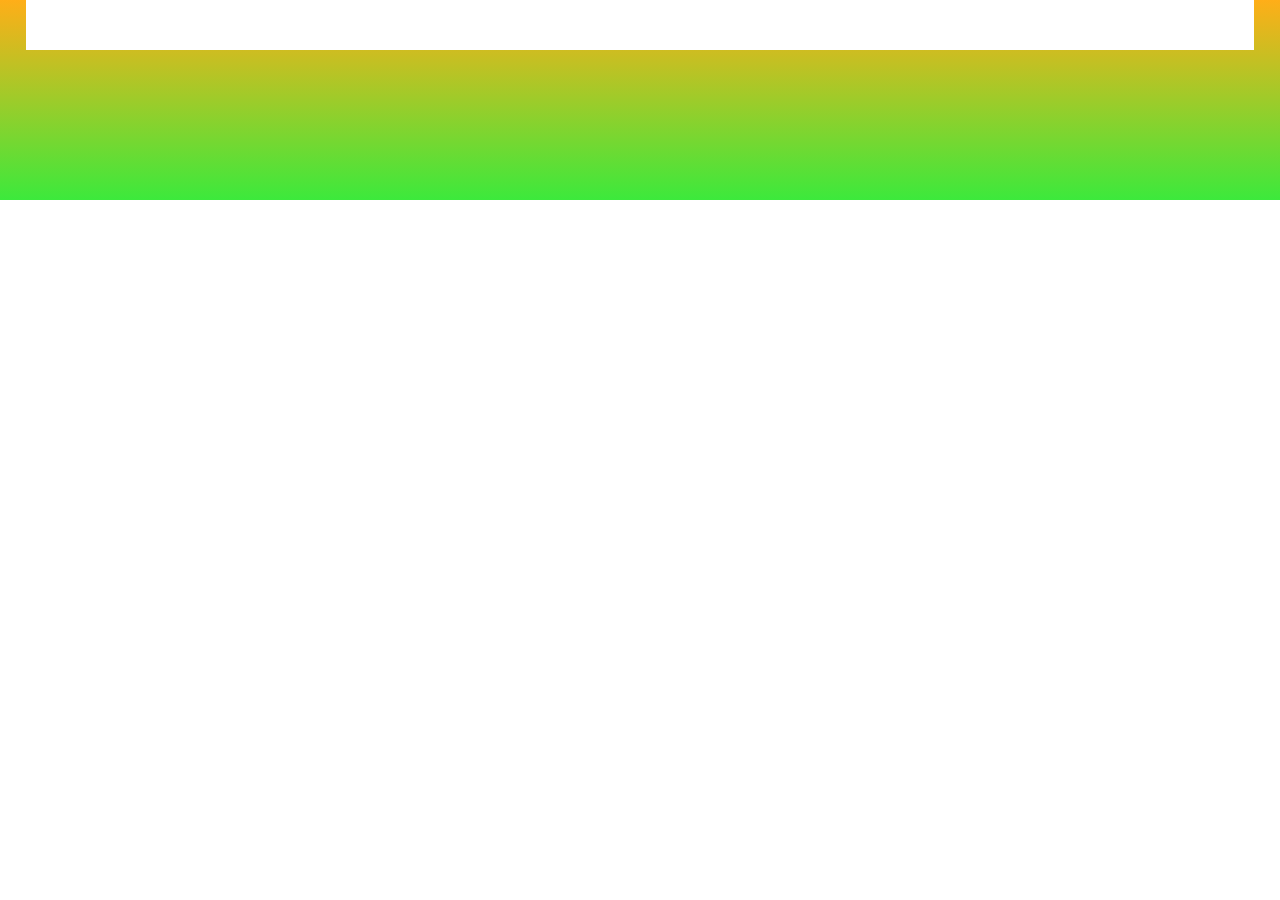
==== index.html @ ce02054a "navlink changes" ====
<!DOCTYPE html>
<html lang="en">
<head>
    <meta charset="UTF-8">
    <meta name="viewport" content="width=device-width, initial-scale=1.0">
    <title>Girl Child site</title>
    <link rel="stylesheet" href="style.css">
</head>
<body>
    <div class="header">
        <div class="navlink">
            
        </div>
    </div>
</body>
</html>
---- style.css ----
body {
    padding: 0;
    margin: 0;
}

.header {
    width: 100%;
    height: 200px;
    background-image: linear-gradient(rgb(255, 174, 24), rgb(60, 233, 60)),url(img/different\ women.jpg);
}

.header .navlink {
    width: 96%;
    height: 50px;
    background: white;
    margin: auto;
}
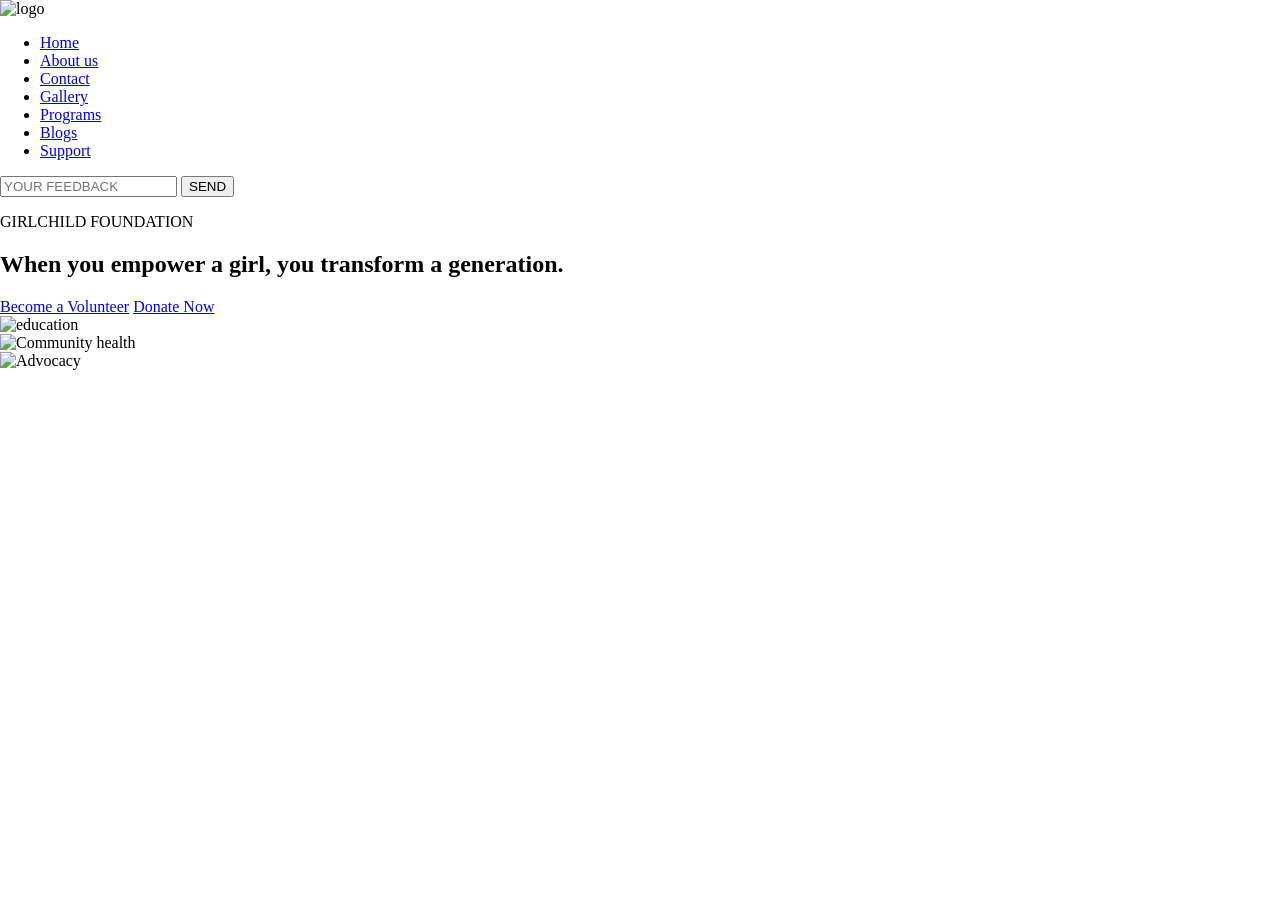
==== commit a889063d: "added index.html and blogs" ====
--- a/index.html
+++ b/index.html
@@ -3,14 +3,92 @@
 <head>
     <meta charset="UTF-8">
     <meta name="viewport" content="width=device-width, initial-scale=1.0">
-    <title>Girl Child site</title>
+ 
     <link rel="stylesheet" href="style.css">
+    <link
+  rel="stylesheet"
+  href="https://cdnjs.cloudflare.com/ajax/libs/font-awesome/6.4.0/css/all.min.css"/>
+    
+    <title>Document</title>
 </head>
 <body>
-    <div class="header">
-        <div class="navlink">
-            
+    <div class="links">
+    
+        
+        <div class="navbar">
+             <div class="left">
+            <div class="logo">
+            <img src="/images/logooo.png" alt="logo">
+            </div>
+            <ul>
+               <li><a href="index.html">Home</a></li>
+               <li><a href="aboutus.html">About us</a></li>
+              <li><a href="contact.html">Contact</a></li>
+               <li><a href="gallery.html">Gallery</a></li>
+               <li><a href="programs.html">Programs</a></li>
+               <li> <a href="blogs.html">Blogs</a></li>
+               <li> <a href="Support.html">Support</a></li>
+
+                
+            </ul>
+             </div>
+           <div class="feedback">
+  <input type="text" placeholder="YOUR FEEDBACK">
+  <button>SEND</button>
+</div>
+
+           
         </div>
+        
+
+
+
+        
     </div>
+    
+
+  </div>
+
+    <section class="hero">
+        <div class="main"></div>
+
+        <div class="hero-content">
+            <p class="tag">GIRLCHILD FOUNDATION</p>
+
+            <h1>
+                When you empower a girl, you transform a generation.
+            </h1>
+
+            <p class="description">
+               
+            </p>
+
+            <div class="buttons">
+                <a href="#" class="btn-outline">Become a Volunteer</a>
+                <a href="#" class="btn-filled">Donate Now</a>
+            </div>
+        </div>
+    </section>
+
+   
+
+  
+     <div class="container">
+    <div class="box1">
+         <img src="/images/school kids.jpg" alt="education"></div>
+  
+  <div class="box2">
+  
+  <img src="/images/pads donation.jpg" alt="Community health"></div>
+  
+  <div class="box3">
+  
+    <img src="/images/women advocacy.jpg" alt="Advocacy"></div>
+    
+    
+     
+    </div>
+   
+   
 </body>
 </html>
--- a/style.css
+++ b/style.css
@@ -4,6 +4,7 @@
 }
 
 .header {
+    padding-top: 40px;
     width: 100%;
     height: 200px;
     background-image: linear-gradient(rgb(255, 174, 24), rgb(60, 233, 60)),url(img/different\ women.jpg);
@@ -11,7 +12,7 @@
 
 .header .navlink {
     width: 96%;
-    height: 50px;
-    background: white;
+    height: 80px;
+    border-bottom: white solid 3px;
     margin: auto;
 }
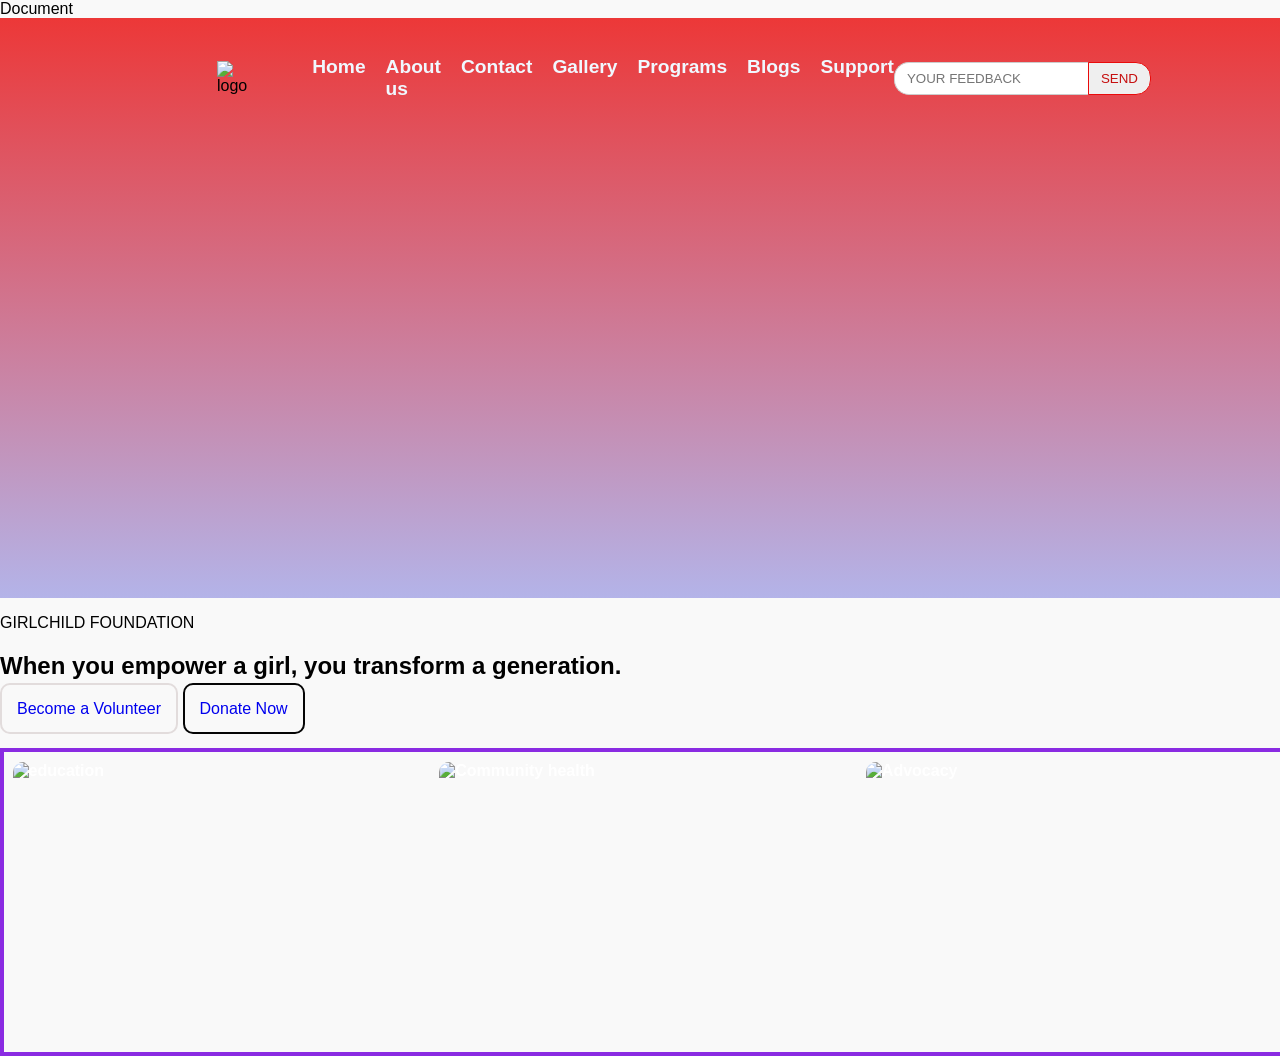
==== commit 00cb2ad3: "removed some links" ====
--- a/index.html
+++ b/index.html
@@ -7,7 +7,7 @@
     <link rel="stylesheet" href="style.css">
     <link
   rel="stylesheet"
-  href="https://cdnjs.cloudflare.com/ajax/libs/font-awesome/6.4.0/css/all.min.css"/>
+
     
     <title>Document</title>
 </head>
@@ -18,7 +18,7 @@
         <div class="navbar">
              <div class="left">
             <div class="logo">
-            <img src="/images/logooo.png" alt="logo">
+            <img src="images/logooo.png" alt="logo">
             </div>
             <ul>
                <li><a href="index.html">Home</a></li>
@@ -75,15 +75,15 @@
   
      <div class="container">
     <div class="box1">
-         <img src="/images/school kids.jpg" alt="education"></div>
+         <img src="images/school kids.jpg" alt="education"></div>
   
   <div class="box2">
   
-  <img src="/images/pads donation.jpg" alt="Community health"></div>
+  <img src="images/pads donation.jpg" alt="Community health"></div>
   
   <div class="box3">
   
-    <img src="/images/women advocacy.jpg" alt="Advocacy"></div>
+    <img src="images/women advocacy.jpg" alt="Advocacy"></div>
     
     
      
--- a/style.css
+++ b/style.css
@@ -1,18 +1,516 @@
 body {
-    padding: 0;
-    margin: 0;
-}
-
-.header {
-    padding-top: 40px;
-    width: 100%;
-    height: 200px;
-    background-image: linear-gradient(rgb(255, 174, 24), rgb(60, 233, 60)),url(img/different\ women.jpg);
-}
-
-.header .navlink {
-    width: 96%;
-    height: 80px;
-    border-bottom: white solid 3px;
-    margin: auto;
-}+  margin: 0;
+  padding: 0;
+  font-family: Arial, Helvetica, sans-serif;
+  background-color: #f9f9f9;
+}
+
+/* headd */
+.links {
+  background: linear-gradient(rgba(234, 21, 21, 0.848), rgba(19, 19, 195, 0.3)),
+              url(images/different\ women.jpg);
+  width: 100%;
+  height: 60vh;
+  background-repeat: no-repeat;
+  background-size: cover;
+  background-position: center;
+  padding: 20px;
+}
+
+
+/* Navbassr */
+
+.navbar {
+  width: 70%;
+  height: 60px;
+  background-color: rgb(82, 82, 212);
+  /* border: 2px solid white; */
+  border-radius: 15px;
+  margin: auto;
+  display: flex;
+  background: transparent;
+  padding: 10px;
+  justify-content: space-between;
+  align-items: center;
+}
+.left{
+  display: flex;
+  align-items: center;
+  gap: 20px;
+}
+.navbar .logo img {
+
+  height: 50px;
+  width: auto;
+    padding: 5px;
+    
+
+}
+
+.feedback {
+  display: flex;
+  justify-content: flex-end; 
+  align-items: center;
+  
+
+}
+
+.feedback input {
+  padding: 8px 12px;
+  border: 1px solid #ccc;
+  border-right: none; 
+  border-top-left-radius: 15px;
+  border-bottom-left-radius: 15px;
+  outline: none;
+}
+
+.feedback button {
+  padding: 8px 12px;
+  margin: 0;
+  border: 1px solid #e90b0b;
+  border-top-right-radius: 15px;
+  border-bottom-right-radius: 15px;
+  /* background: #4CAF50; */
+  color: rgb(198, 15, 15);
+  cursor: pointer;
+}
+
+
+
+.navbar ul {
+  display: flex;
+  gap: 20px;
+  margin:0;
+  list-style: none;
+  justify-content: center;
+}
+
+.navbar ul li a {
+  text-decoration: none;
+  color: aliceblue;
+  font-size: larger;
+  font-weight: bolder;
+  transition: color 0.3s ease, transform 0.3s ease;
+}
+
+.navbar ul li a:hover {
+  color: rgb(22, 185, 71);
+  cursor: pointer;
+  border-bottom: 2px solid rgba(130, 3, 58, 0.686);
+  transform: scale(1.1);
+}
+.main {
+  position: absolute;
+  width: 100%;
+  height: 70px;
+  
+  top: 0;
+  left: 0;
+}
+
+.hero-content {
+  position: relative;
+  z-index: 2;
+}
+.btn-outline{
+  
+  text-decoration: none;
+   padding: 15px;
+   gap: 20px;
+  
+  
+  border-radius: 10px;
+  cursor: pointer;
+  border: 2px solid rgb(226, 220, 220);
+
+}
+.btn-filled{
+  text-decoration: none;
+  padding: 15px;
+  margin-right: 15px;
+  
+border: 2px solid rgb(5, 5, 5); 
+ border-radius: 10px;
+ gap: 20px;
+ cursor: pointer;
+  
+  
+}
+
+
+
+.cta-btn {
+  display: inline-block;
+  margin-top: 20px;
+  padding: 12px;
+  margin: 20px auto;
+  background-color: rgb(82, 82, 212);
+  color: white;
+  
+  text-decoration: none;
+  font-weight: bold;
+  border-radius: 8px;
+  transition: background-color 0.3s ease, transform 0.3s ease;
+}
+
+.cta-btn:hover {
+  background-color: rgb(50, 50, 150);
+  transform: scale(1.1);
+}
+
+/* Home html containers*/
+.container {
+  border: 4px solid blueviolet;
+  width: 100%;
+  height: 300px;
+  margin-top: 30px;
+  display: flex;
+  
+  justify-content: space-around;
+}
+
+.container div {
+  width: 32%;
+  height: 200px;
+  border-radius: 10px;
+  margin-top: 10px;
+  color: white;
+  display: flex;
+  align-items: center;
+  justify-content: space-between;
+  font-weight: bold;
+  flex-wrap: wrap;
+  transition: transform 0.4s ease, box-shadow 0.4s ease;
+
+}
+.container div img {
+  width: 100%;         
+  height: 120%;         
+  object-fit: cover;    
+  border-radius: 10px;  
+}
+
+
+
+.container div:hover {
+  transform: translateY(-10px);
+  box-shadow: 0 10px 20px rgba(0,0,0,0.3);
+}
+
+
+/* About Us page */
+.aboutus .links {
+  background: url("images/kids omg.jpg");
+  background-size: cover;
+  background-position: top;
+  height: 60vh;
+}
+
+.content {
+  padding: 40px;
+  text-align: center;
+  animation: fadeInUp 1.5s ease;
+}
+
+.content h2 {
+  color: rgb(82, 82, 212);
+}
+.mother{
+  width: 100%;
+  /* border: 3px solid rgb(127, 13, 32); */
+  gap: 20px;
+  margin: 20px;
+  display: flex;
+  justify-content: space-between;
+}
+.mission{
+  width: 40%;
+  height: 200px;
+  background-color: darkseagreen;
+  color: #1a8f5a;
+  border: 2px solid black;
+  text-align: center;
+  
+  padding: 20px;
+
+}
+.mission:hover{
+   transform: scale(1.05);
+  box-shadow: 0 8px 15px rgba(0,0,0,0.3);
+
+
+}
+.vision{
+   width: 40%;
+  height: 200px;
+  background-color: aqua;
+  color: #1a8f5a;
+  border: 2px solid black;
+  text-align: center;
+  padding: 20px;
+  
+
+}
+.vision:hover{
+   transform: scale(1.05);
+  box-shadow: 0 8px 15px rgba(0,0,0,0.3);
+}
+
+/* Gallery.html */
+.gallary .links{
+   background: url("images/graduation.jpg");
+  background-size: cover;
+  background-position: center;
+  height: 60vh;
+
+}
+.gallery-pics {
+  display: grid;
+  grid-template-columns:repeat(3, 1fr);
+  gap: 15px;
+  padding: 30px;
+}
+.imgcontainer{
+  
+  position: relative;
+  width: 300px; 
+}
+
+.imgcontainer  {
+  width: 100%;
+  display: block;
+}
+.overlay{
+  position: absolute;
+  bottom: 0;
+  width: 100%;
+  color:( #1F7A63);
+  text-align: center;
+  padding: 10px;
+  font-family: 'Franklin Gothic Medium', 'Arial Narrow', Arial, sans-serif;
+  font-size: 20px;
+  font-weight: bolder;
+  
+
+}
+
+.gallery-pics img {
+  width: 100%;
+  height: 200px;
+  object-fit: cover;
+  border-radius: 10px;
+  transition: transform 0.3s ease, box-shadow 0.3s ease;
+}
+
+.gallery-pics img:hover {
+  transform: scale(1.05);
+  box-shadow: 0 8px 15px rgba(0,0,0,0.3);
+
+}
+
+
+
+
+
+
+    /* contactsshtml */
+
+.contact {
+  padding: 40px;
+  text-align: center;
+}
+form {
+  display: flex;
+  flex-direction: column;
+  width: 50%;
+  margin: auto;
+}
+form input, form textarea {
+  margin-bottom: 15px;
+  padding: 10px;
+  border: 2px solid #333;
+  border-radius: 5px;
+}
+form button {
+  background-color: rgb(82, 82, 212);
+  color: white;
+  padding: 10px;
+  border: none;
+  cursor: pointer;
+  transition: background-color 0.3s ease;
+}
+form button:hover {
+  background-color: rgb(50, 50, 150);
+}
+
+
+.contact-details {
+  padding: 40px;
+  text-align: center;
+  background-color: #f2f2f2;
+  margin-top: 30px;
+  border-top: 3px solid rgb(82, 82, 212);
+}
+.contact-details h2 {
+  color: rgb(82, 82, 212);
+  margin-bottom: 20px;
+}
+.contact-details p {
+  font-size: 1.1rem;
+  margin: 8px 0;
+}
+
+/* Programsss page */
+.proograms .links{
+ 
+  background: linear-gradient(rgba(214, 11, 139, 0.346)) ,url(images/tailor.jpg);
+   background-size: cover;
+  background-position: top;
+  background-repeat: no-repeat;
+  height: 40vh;
+}
+
+
+.programs-hero {
+  color: white;
+  padding: 40px 20px;
+  max-width: 700px;
+}
+
+.programs-hero h1 {
+  font-size: 40px;
+  margin-bottom: 10px;
+}
+
+.programs-hero p {
+  font-size: 18px;
+  line-height: 1.6;
+}
+.programs {
+  background: #f5f5f5;
+  padding: 30px 20px;
+  text-align: center;
+  padding-top: 10px;
+}
+
+.programs h2 {
+  color: #4a4acb;
+  margin-bottom: 15px;
+  font-size: 28px;
+}
+
+.program-container {
+  display: grid;
+  grid-template-columns: repeat(auto-fit, minmax(250px, 1fr));
+  gap: 25px;
+  width: 80%;
+  margin: auto;
+}
+
+.program-card {
+  background: rgb(240, 237, 242);
+  padding: 25px;
+  border-radius: 12px;
+  box-shadow: 0 5px 15px rgba(0,0,0,0.1);
+  transition: transform 0.3s ease;
+}
+
+.program-card:hover {
+  transform: translateY(-10px);
+}
+
+.program-card h3 {
+  color: #1a8f5a;
+  margin-bottom: 10px;
+}
+
+.program-card p {
+  font-size: 15px;
+  color: #555;
+
+
+}
+
+/* blogs.html */
+
+.blogs {
+  padding: 40px;
+  text-align: center;
+}
+.blogs h2 {
+  color: rgb(82, 82, 212);
+  margin-bottom: 30px;
+}
+.blog-post {
+  background: #fff;
+  border: 2px solid #ddd;
+  border-radius: 8px;
+  padding: 20px;
+  margin: 20px auto;
+  width: 70%;
+  text-align: left;
+  transition: transform 0.3s ease, box-shadow 0.3s ease;
+}
+.blog-post h3 {
+  color: rgb(180, 21, 21);
+  margin-bottom: 10px;
+}
+.blog-post p {
+  margin-bottom: 15px;
+}
+.blog-post a {
+  text-decoration: none;
+  color: rgb(82, 82, 212);
+  font-weight: bold;
+  transition: color 0.3s ease;
+}
+.blog-post a:hover {
+  color: rgb(22, 185, 71);
+}
+.blog-post:hover {
+  transform: translateY(-5px);
+  box-shadow: 0 8px 15px rgba(0,0,0,0.2);
+}
+
+/* Support page */
+.suppport .links{
+ 
+  background: linear-gradient(rgba(214, 11, 139, 0.346)) ,url(images/tailor.jpg);
+   background-size: cover;
+  background-position: top;
+  background-repeat: no-repeat;
+  height: 60vh;
+}
+
+.support {
+  padding: 40px;
+  text-align: center;
+
+
+}
+.support h2 {
+  color: rgb(82, 82, 212);
+}
+.support button {
+  background-color: rgb(180, 21, 21);
+  color: white;
+  padding: 15px 25px;
+  border: none;
+  border-radius: 8px;
+  cursor: pointer;
+  transition: background-color 0.3s ease, transform 0.3s ease;
+}
+.support button:hover {
+  background-color: rgb(120, 15, 15);
+  transform: scale(1.1);
+}
+
+/* Animations */
+@keyframes fadeInDown {
+  from { opacity: 0; transform: translateY(-50px); }
+  to { opacity: 1; transform: translateY(0); }
+}
+@keyframes fadeInUp {
+  from { opacity: 0; transform: translateY(50px); }
+  to { opacity: 1; transform: translateY(0); }
+}
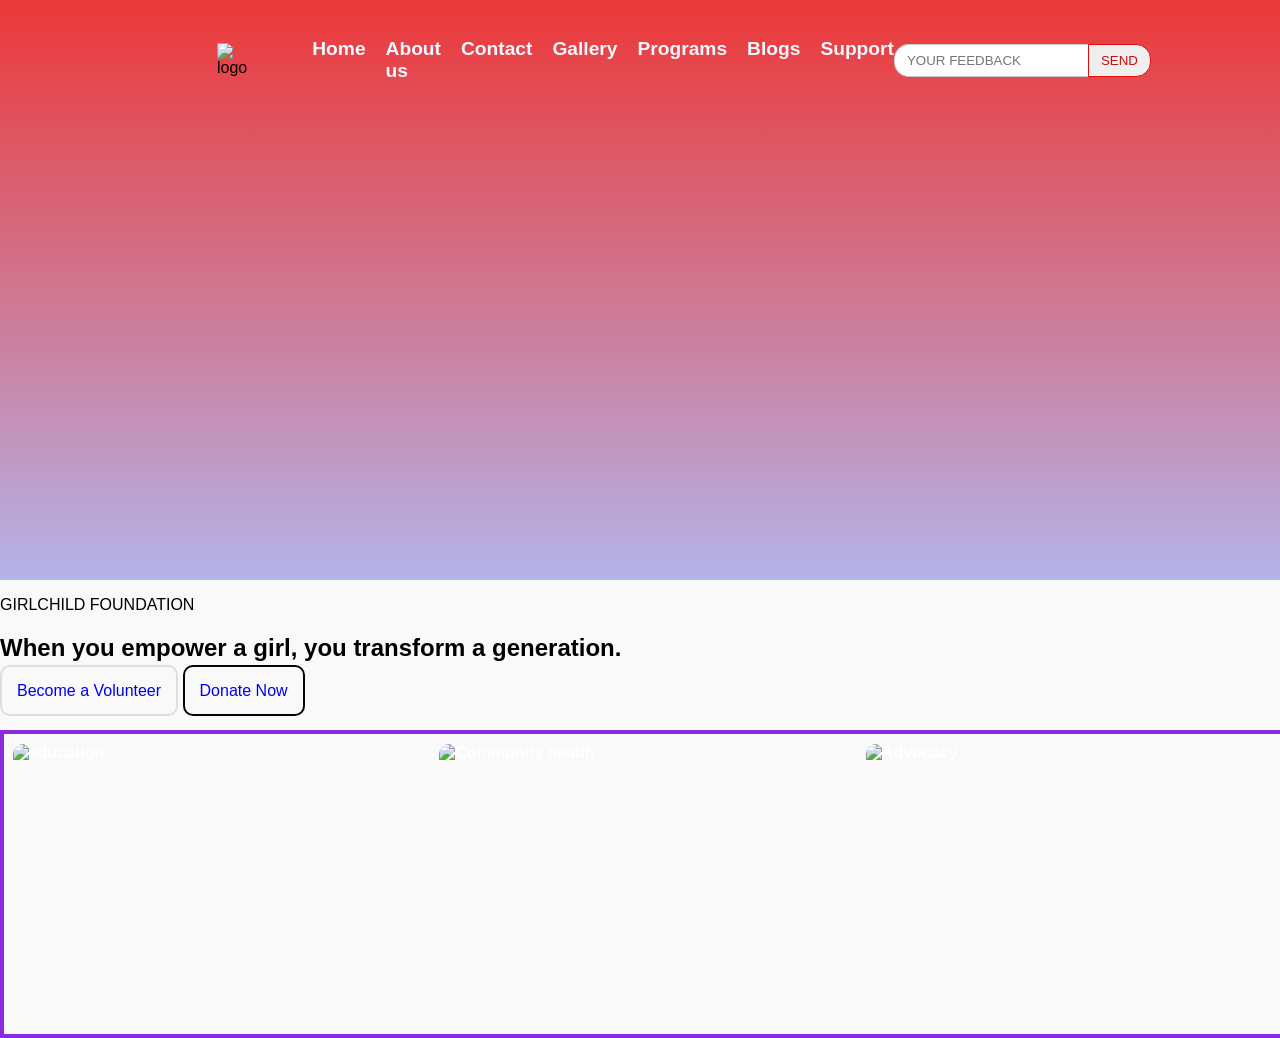
==== commit ef4111dd: "updated" ====
--- a/index.html
+++ b/index.html
@@ -5,8 +5,7 @@
     <meta name="viewport" content="width=device-width, initial-scale=1.0">
  
     <link rel="stylesheet" href="style.css">
-    <link
-  rel="stylesheet"
+    
 
     
     <title>Document</title>
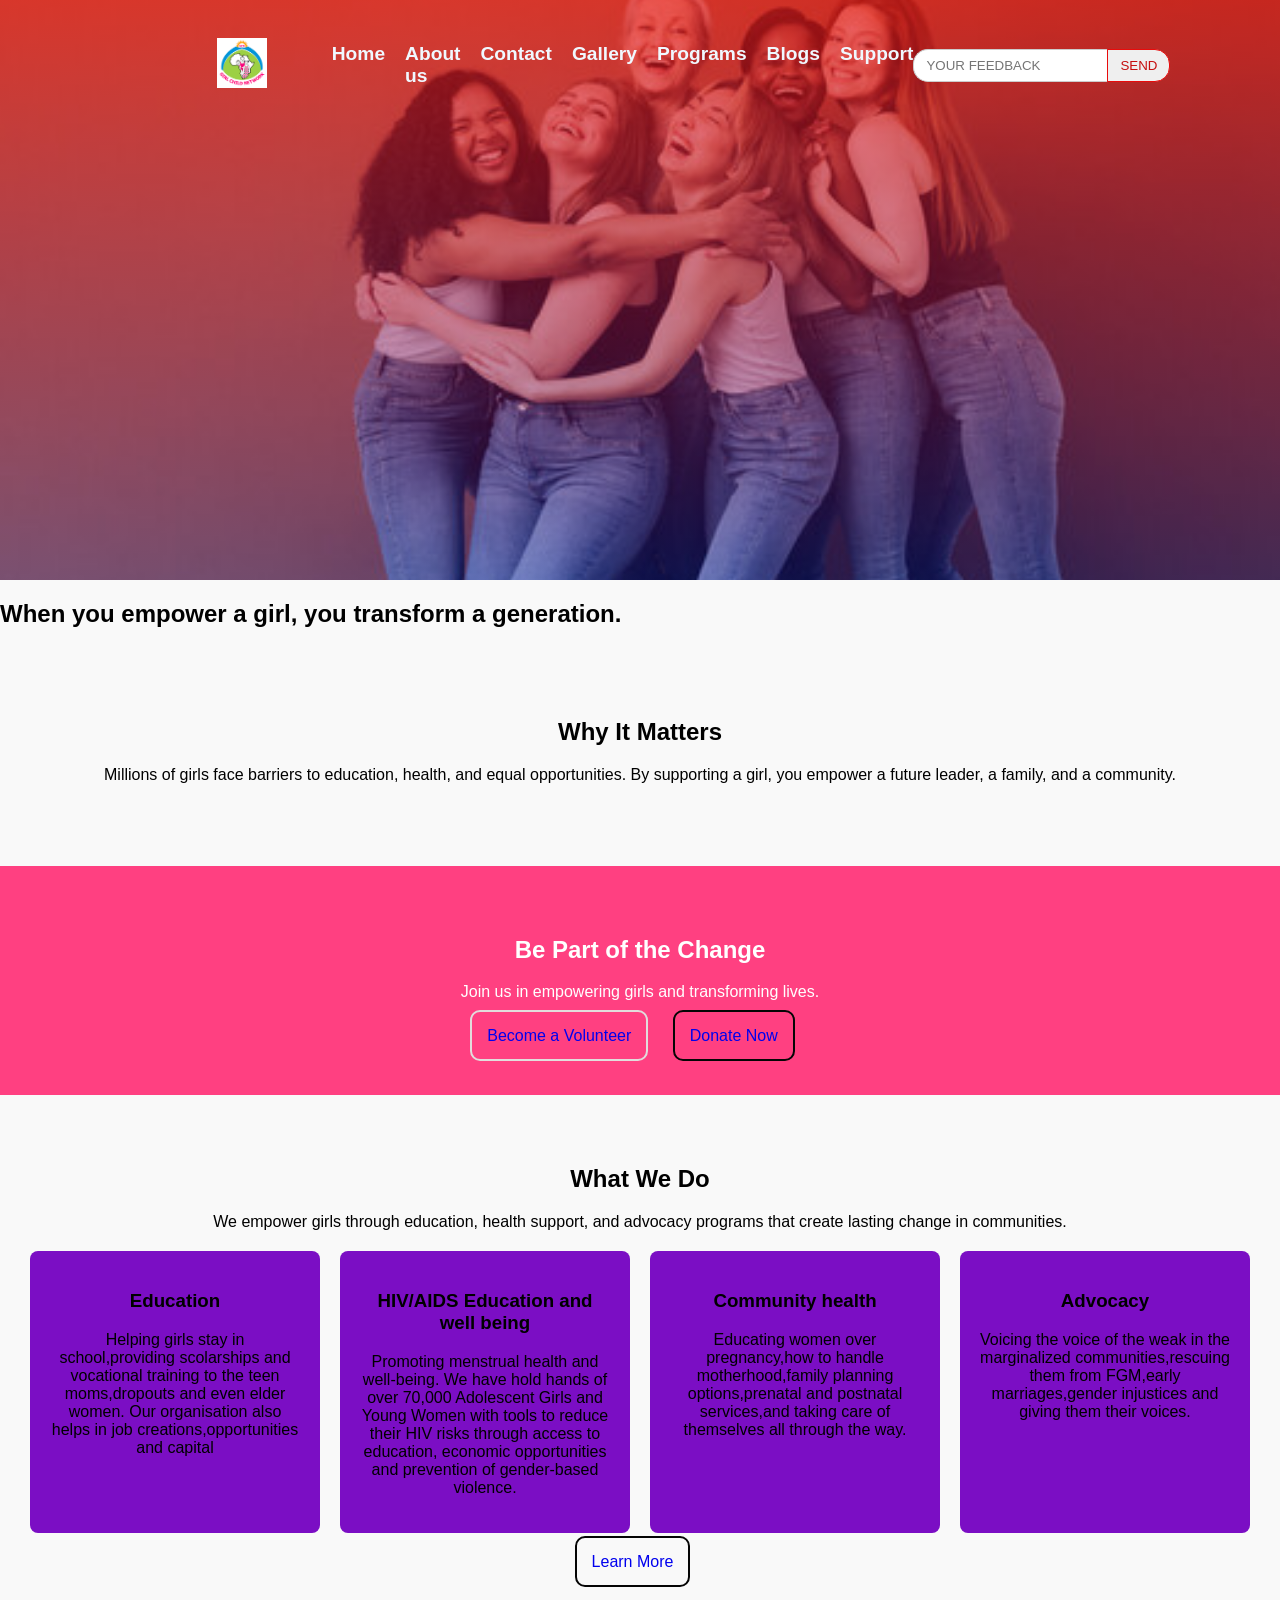
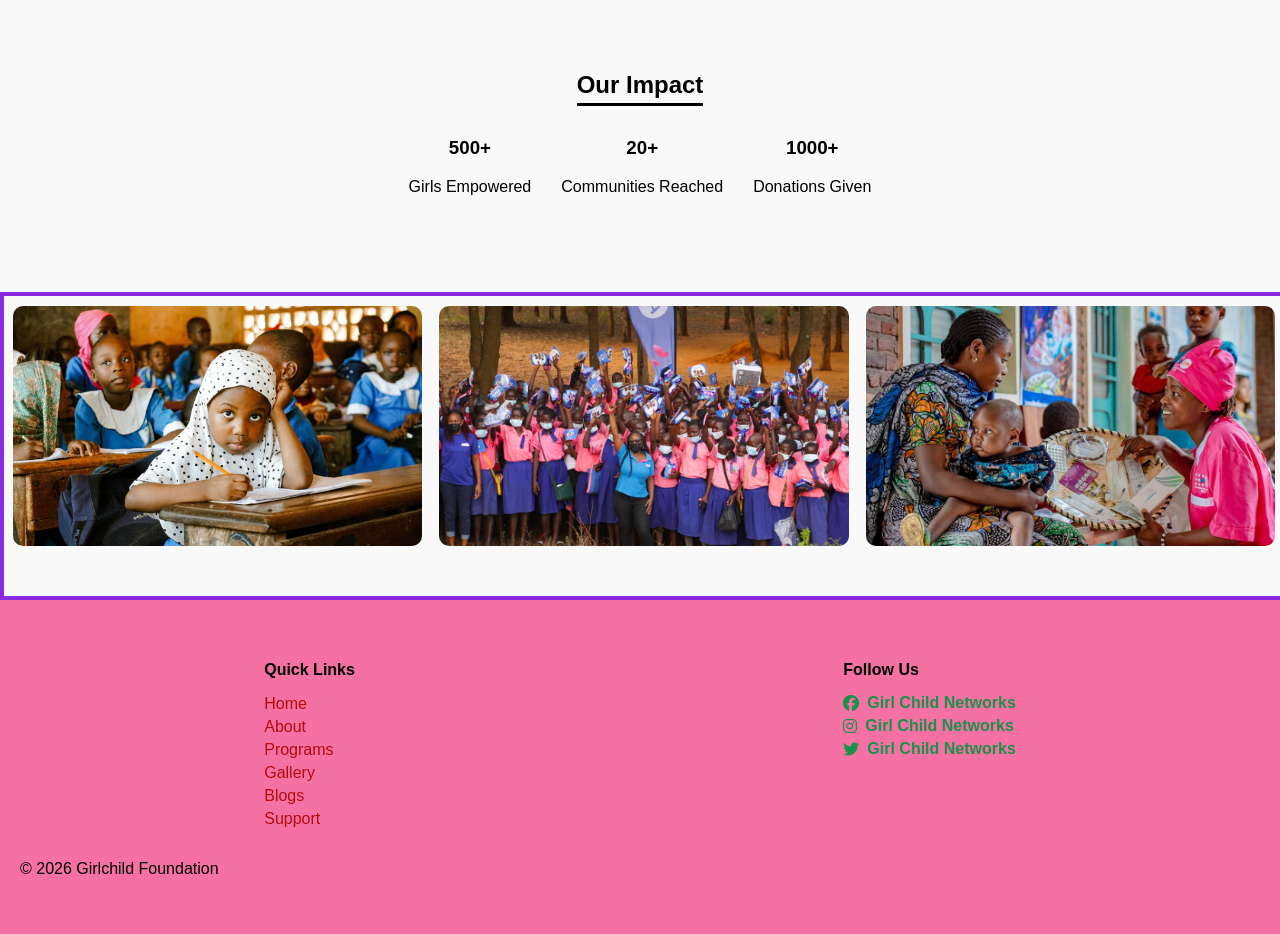
==== commit 987b697d: "changes and replacement" ====
--- a/index.html
+++ b/index.html
@@ -3,12 +3,14 @@
 <head>
     <meta charset="UTF-8">
     <meta name="viewport" content="width=device-width, initial-scale=1.0">
+    <link rel="shortcut icon" href="images/different women.jpg" type="image/x-icon">
  
     <link rel="stylesheet" href="style.css">
-    
-
-    
-    <title>Document</title>
+    <link
+  rel="stylesheet"
+  href="https://cdnjs.cloudflare.com/ajax/libs/font-awesome/6.4.0/css/all.min.css"/>
+    
+    <title>GIRLCHILD FOUNDATION</title>
 </head>
 <body>
     <div class="links">
@@ -17,7 +19,7 @@
         <div class="navbar">
              <div class="left">
             <div class="logo">
-            <img src="images/logooo.png" alt="logo">
+            <img src="/images/logooo.png" alt="logo">
             </div>
             <ul>
                <li><a href="index.html">Home</a></li>
@@ -30,6 +32,7 @@
 
                 
             </ul>
+          
              </div>
            <div class="feedback">
   <input type="text" placeholder="YOUR FEEDBACK">
@@ -52,15 +55,25 @@
         <div class="main"></div>
 
         <div class="hero-content">
-            <p class="tag">GIRLCHILD FOUNDATION</p>
+            
 
             <h1>
                 When you empower a girl, you transform a generation.
             </h1>
+            <section class="why">
+  <h2>Why It Matters</h2>
+  <p>
+    Millions of girls face barriers to education, health, and equal opportunities.
+    By supporting a girl, you empower a future leader, a family, and a community.
+  </p>
+</section>
 
             <p class="description">
                
-            </p>
+            </p> <section class="cta">
+  <h2>Be Part of the Change</h2>
+  <p>Join us in empowering girls and transforming lives.</p>
+
 
             <div class="buttons">
                 <a href="#" class="btn-outline">Become a Volunteer</a>
@@ -68,25 +81,123 @@
             </div>
         </div>
     </section>
-
+    <section class="what-we-do">
+  <h2>What We Do</h2>
+  <p>
+    We empower girls through education, health support, and advocacy programs
+    that create lasting change in communities.
+  </p>
+
+  <div class="cards">
+    <div class="card">
+      <h3> Education</h3>
+      <p>Helping girls stay in school,providing scolarships and vocational training to the teen moms,dropouts and even elder women. Our organisation also helps in job creations,opportunities and capital</p>
+    </div>
+
+    <div class="card">
+      <h3>HIV/AIDS Education and well being</h3>
+      <p>Promoting menstrual health and well-being. We have hold hands of  over 70,000 Adolescent Girls and Young Women with tools to reduce their HIV risks through access to education, economic opportunities and prevention of gender-based violence.
+
+
+</p>
+    </div>
+    <div class="card">
+      <h3>Community health</h3>
+      <p> Educating women over pregnancy,how to handle motherhood,family planning options,prenatal and postnatal services,and taking care of themselves all through the way.</p>
+    </div>
+
+    <div class="card">
+      <h3> Advocacy</h3>
+      <p>Voicing the voice of the weak in the marginalized communities,rescuing them from FGM,early marriages,gender injustices and giving them their voices.</p>
+    </div>
+  </div>
+
+  <a href="programs.html" class="btn-filled">Learn More</a>
+</section>
+
+<section class="impact">
+  <h2>Our Impact</h2>
+
+  <div class="stats">
+    <div>
+      <h3>500+</h3>
+      <p>Girls Empowered</p>
+    </div>
+
+    <div>
+      <h3>20+</h3>
+      <p>Communities Reached</p>
+    </div>
+
+    <div>
+      <h3>1000+</h3>
+      <p>Donations Given</p>
+    </div>
+  </div>
+</section>
    
 
   
      <div class="container">
     <div class="box1">
-         <img src="images/school kids.jpg" alt="education"></div>
+         <img src="/images/school kids.jpg" alt="education"></div>
   
   <div class="box2">
   
-  <img src="images/pads donation.jpg" alt="Community health"></div>
+  <img src="/images/pads donation.jpg" alt="Community health"></div>
   
   <div class="box3">
   
-    <img src="images/women advocacy.jpg" alt="Advocacy"></div>
+    <img src="/images/women advocacy.jpg" alt="Advocacy"></div>
     
     
      
     </div>
+       
+</div> 
+</div>
+     
+
+    
+     
+      </div>
+    </div>
+  </div>
+ <footer class="footer">
+
+  <div class="footer-container">
+
+    
+    <div class="footer-box">
+      <h4>Quick Links</h4>
+      <ul>
+        <li><a href="#">Home</a></li>
+        <li><a href="#">About</a></li>
+        <li><a href="#">Programs</a></li>
+        <li><a href="#">Gallery</a></li>
+        <li><a href="#">Blogs</a></li>
+        <li><a href="#">Support</a></li>
+      </ul>
+    </div>
+
+    
+    <div class="footer-box">
+      <h4>Follow Us</h4>
+      
+      <div class="social-icons">
+  <a href="#"><i class="fa-brands fa-facebook"></i> Girl Child Networks</a>
+  <a href="#"><i class="fa-brands fa-instagram"></i> Girl Child Networks</a>
+  <a href="#"><i class="fa-brands fa-twitter"></i> Girl Child Networks</a>
+</div>
+      </div>
+    </div>
+
+  </div>
+
+  <p class="copyright">© 2026 Girlchild Foundation</p>
+
+</footer>
+
    
    
 </body>
--- a/style.css
+++ b/style.css
@@ -1,3 +1,4 @@
+
 body {
   margin: 0;
   padding: 0;
@@ -7,8 +8,8 @@
 
 /* headd */
 .links {
-  background: linear-gradient(rgba(234, 21, 21, 0.848), rgba(19, 19, 195, 0.3)),
-              url(images/different\ women.jpg);
+  background: linear-gradient(rgba(234, 21, 21, 0.658), rgba(19, 19, 195, 0.3)),
+              url(/images/different\ women.jpg);
   width: 100%;
   height: 60vh;
   background-repeat: no-repeat;
@@ -45,6 +46,20 @@
     padding: 5px;
     
 
+}
+.navbar {
+  display: flex;
+  align-items: center;
+  justify-content: space-between;
+  padding: 15px 50px;
+  background: transparent;
+}
+
+/* center links */
+.nav-links {
+  display: flex;
+  gap: 25px;
+  list-style: none;
 }
 
 .feedback {
@@ -112,11 +127,69 @@
   position: relative;
   z-index: 2;
 }
+.what-we-do, .why, .impact, .cta {
+  padding: 50px 20px;
+  text-align: center;
+  
+  
+
+}
+
+
+.cards {
+  display: flex;
+  justify-content: center;
+  gap: 20px;
+  margin: 20px 0;
+  flex-wrap: wrap;
+}
+
+.card {
+  background: #7b0ec4;
+  padding: 20px;
+  width: 250px;
+  border-radius: 8px;
+}
+.card:hover{
+   transform: scale(1.05);
+  box-shadow: 0 8px 15px rgba(0,0,0,0.3);
+}
+
+
+.stats {
+  display: flex;
+  justify-content: center;
+  gap: 40px;
+  margin-top: 20px;
+} 
+.impact h2 {
+  border-bottom: 3px solid black;
+  
+  display: inline;
+
+  padding-bottom: 5px;
+
+
+}
+
+.cta {
+  background: #ff4081;
+  color: white;
+}
+.cta p{
+padding-bottom: 10px;
+}
+.cta-btn:hover {
+  background-color: rgb(50, 50, 150);
+  transform: scale(1.1);
+
+}
 .btn-outline{
   
   text-decoration: none;
    padding: 15px;
-   gap: 20px;
+   gap: 30px;
+   margin-right: 20px;
   
   
   border-radius: 10px;
@@ -138,25 +211,12 @@
 }
 
 
-
-.cta-btn {
-  display: inline-block;
-  margin-top: 20px;
-  padding: 12px;
-  margin: 20px auto;
-  background-color: rgb(82, 82, 212);
-  color: white;
-  
-  text-decoration: none;
-  font-weight: bold;
-  border-radius: 8px;
-  transition: background-color 0.3s ease, transform 0.3s ease;
-}
-
 .cta-btn:hover {
   background-color: rgb(50, 50, 150);
   transform: scale(1.1);
 }
+
+
 
 /* Home html containers*/
 .container {
@@ -200,7 +260,7 @@
 
 /* About Us page */
 .aboutus .links {
-  background: url("images/kids omg.jpg");
+  background: url("/images/kids omg.jpg");
   background-size: cover;
   background-position: top;
   height: 60vh;
@@ -258,7 +318,7 @@
 
 /* Gallery.html */
 .gallary .links{
-   background: url("images/graduation.jpg");
+   background: url("/images/graduation.jpg");
   background-size: cover;
   background-position: center;
   height: 60vh;
@@ -363,7 +423,7 @@
 /* Programsss page */
 .proograms .links{
  
-  background: linear-gradient(rgba(214, 11, 139, 0.346)) ,url(images/tailor.jpg);
+  background: linear-gradient(rgba(214, 11, 139, 0.346)) ,url(/images/tailor.jpg);
    background-size: cover;
   background-position: top;
   background-repeat: no-repeat;
@@ -473,36 +533,63 @@
 }
 
 /* Support page */
-.suppport .links{
- 
-  background: linear-gradient(rgba(214, 11, 139, 0.346)) ,url(images/tailor.jpg);
-   background-size: cover;
-  background-position: top;
-  background-repeat: no-repeat;
-  height: 60vh;
-}
-
 .support {
-  padding: 40px;
-  text-align: center;
-
-
-}
-.support h2 {
-  color: rgb(82, 82, 212);
-}
-.support button {
-  background-color: rgb(180, 21, 21);
+  text-align: center;
+  padding: 50px 20px;
+  background: #f3e5f5;
+}
+
+.support-options {
+  display: flex;
+  justify-content: center;
+  gap: 20px;
+  margin-top: 30px;
+  flex-wrap: wrap;
+}
+
+.option {
+  background: white;
+  padding: 20px;
+  width: 250px;
+  border-radius: 10px;
+  box-shadow: 0 4px 10px rgba(0,0,0,0.1);
+}
+
+.option button {
+  margin-top: 10px;
+  padding: 10px 15px;
+  border: none;
+  background: #8e24aa;
   color: white;
-  padding: 15px 25px;
-  border: none;
-  border-radius: 8px;
+  border-radius: 5px;
   cursor: pointer;
-  transition: background-color 0.3s ease, transform 0.3s ease;
-}
-.support button:hover {
-  background-color: rgb(120, 15, 15);
-  transform: scale(1.1);
+}
+
+.option button:hover {
+  background: #ff4081;
+}
+
+/* Impact section */
+.impact-support {
+  text-align: center;
+  padding: 50px 20px;
+  background: #fce4ec;
+}
+
+.stats {
+  display: flex;
+  justify-content: center;
+  gap: 30px;
+  margin-top: 20px;
+}
+
+/* Testimonial */
+.testimonial {
+  background: #8e24aa;
+  color: white;
+  padding: 40px 20px;
+  text-align: center;
+  font-style: italic;
 }
 
 /* Animations */
@@ -514,3 +601,54 @@
   from { opacity: 0; transform: translateY(50px); }
   to { opacity: 1; transform: translateY(0); }
 }
+
+
+.footer {
+  background: #f571a4;
+
+  padding: 40px 20px;
+}
+
+.footer-container {
+  display: flex;
+  justify-content: space-around;
+  flex-wrap: wrap;
+}
+
+.footer-box h4 {
+  margin-bottom: 15px;
+}
+
+.footer-box ul {
+  list-style: none;
+  padding: 0;
+}
+
+.footer-box ul li {
+  margin: 5px 0;
+}
+
+.footer-box ul li a {
+  text-decoration: none;
+  color: #b30b0b;
+}
+
+.footer-box ul li a:hover {
+  color: #ff4081;
+}
+
+
+.social-icons a {
+  display: flex;
+  align-items: center;
+  font-weight: bolder;
+  font-family: 'Segoe UI', Tahoma, Geneva, Verdana, sans-serif;
+  gap: 8px;
+  color: #17924a;
+  text-decoration: none;
+  margin: 5px 0;
+}
+
+.social-icons a:hover {
+  color: #ff4081;
+}
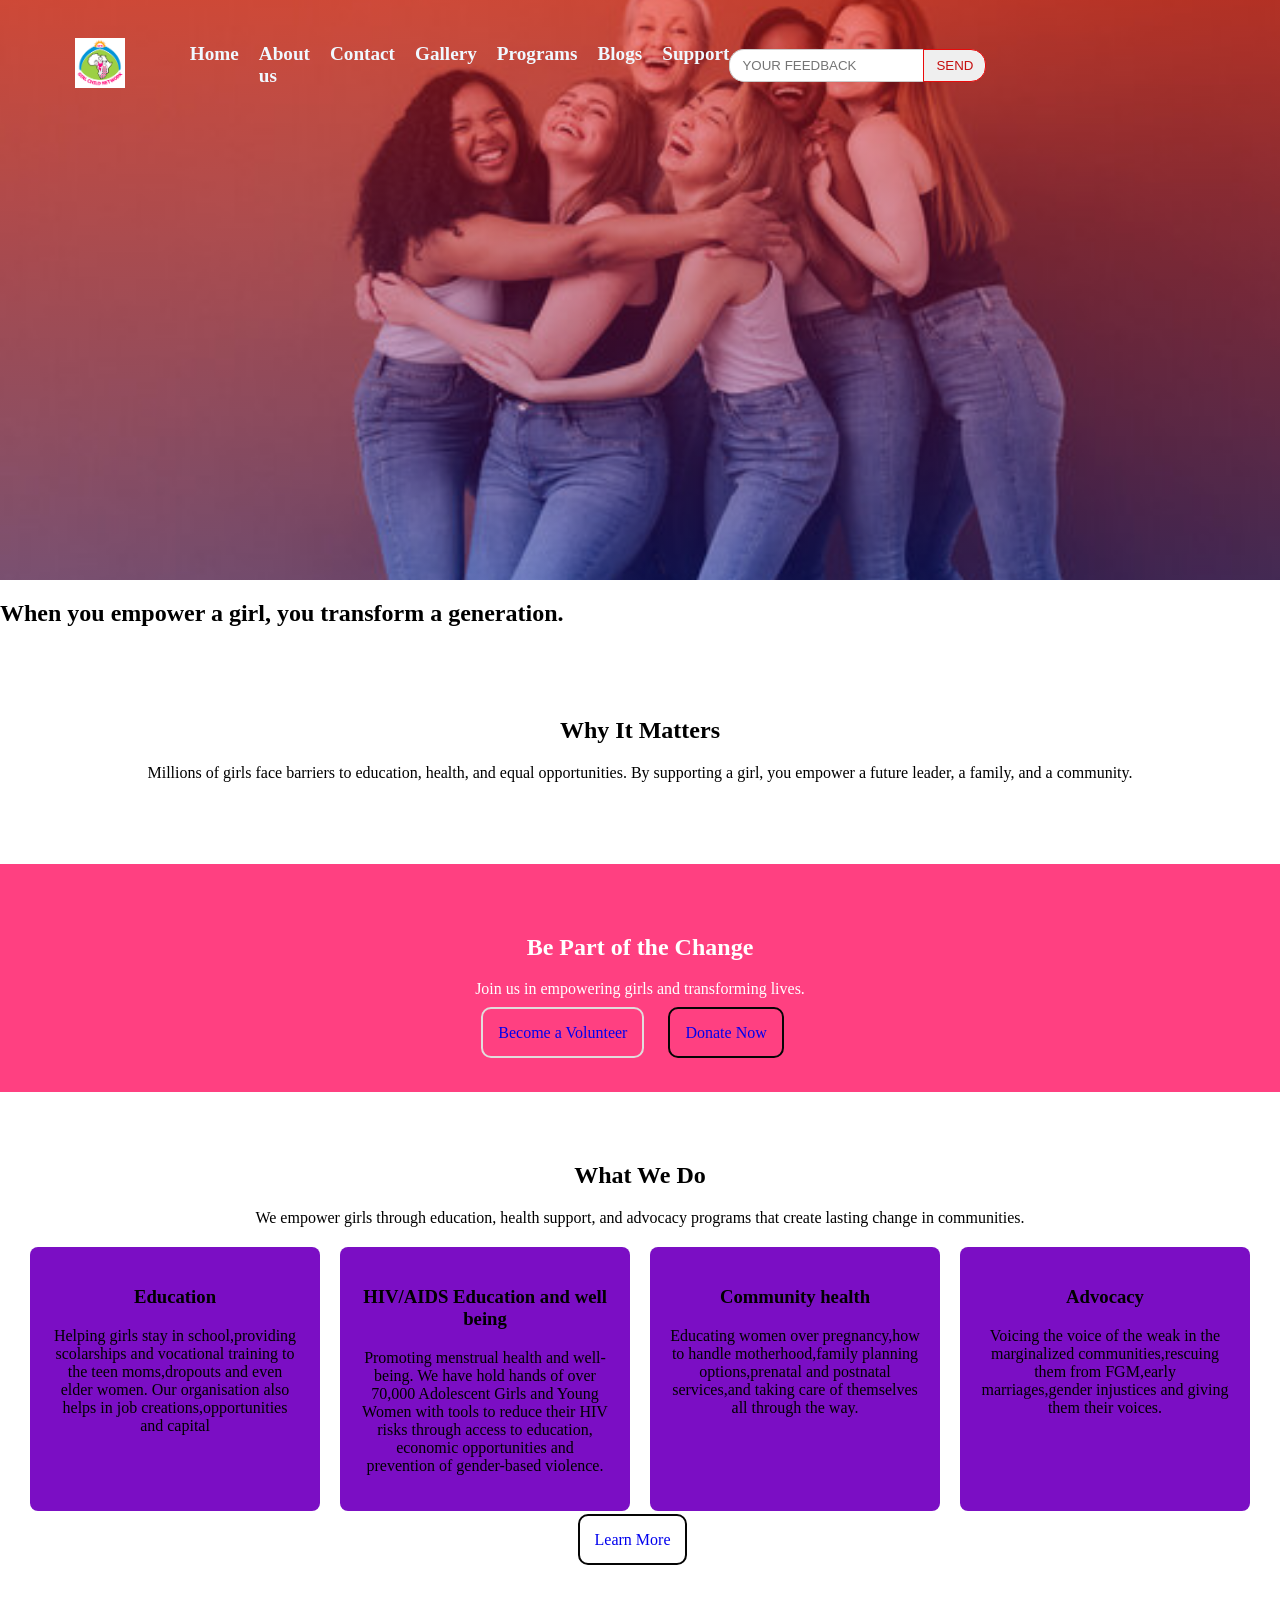
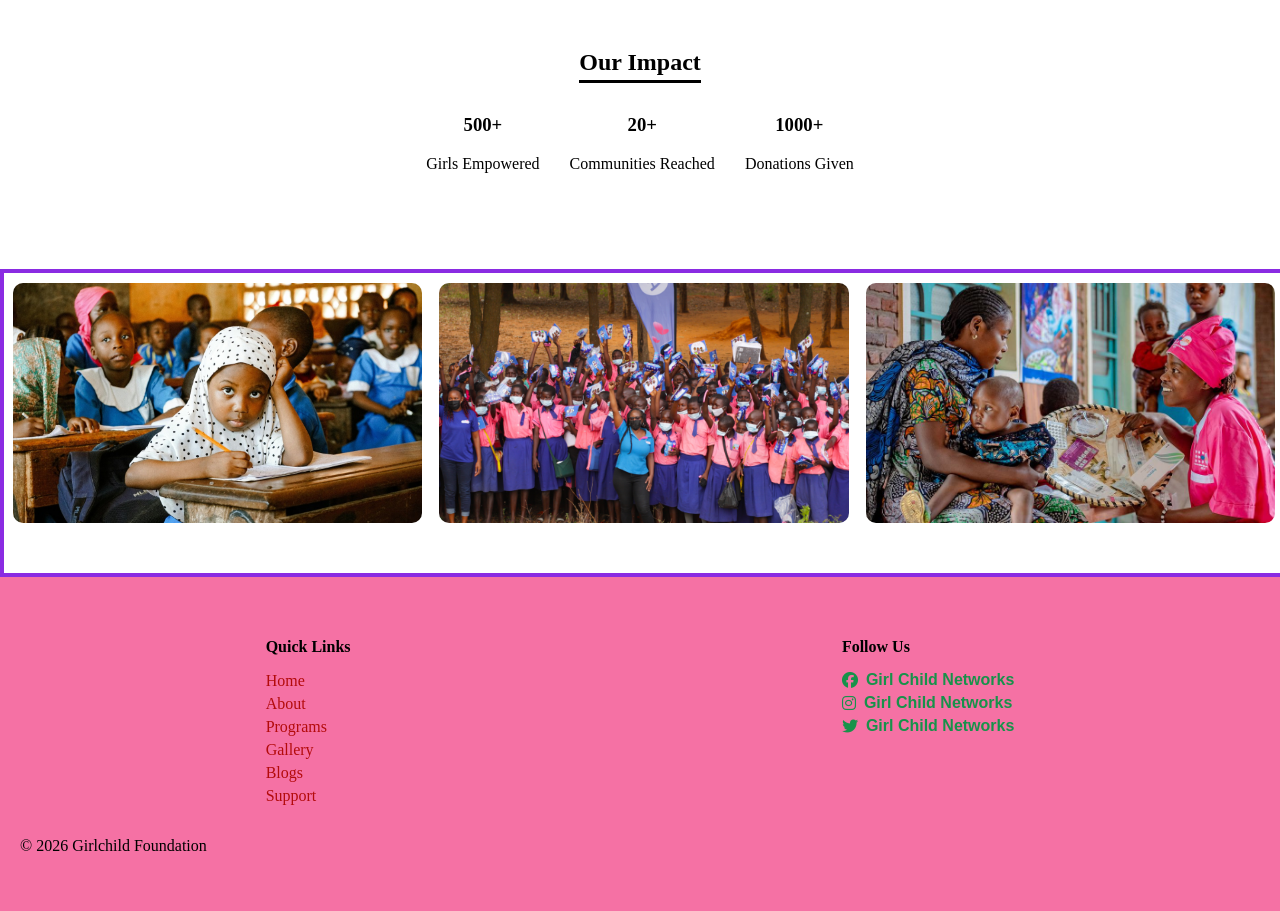
==== commit ad2751b3: "Fix image source paths in index.html" ====
--- a/index.html
+++ b/index.html
@@ -19,7 +19,7 @@
         <div class="navbar">
              <div class="left">
             <div class="logo">
-            <img src="/images/logooo.png" alt="logo">
+            <img src="images/logooo.png" alt="logo">
             </div>
             <ul>
                <li><a href="index.html">Home</a></li>
@@ -140,15 +140,15 @@
   
      <div class="container">
     <div class="box1">
-         <img src="/images/school kids.jpg" alt="education"></div>
+         <img src="images/school kids.jpg" alt="education"></div>
   
   <div class="box2">
   
-  <img src="/images/pads donation.jpg" alt="Community health"></div>
+  <img src="images/pads donation.jpg" alt="Community health"></div>
   
   <div class="box3">
   
-    <img src="/images/women advocacy.jpg" alt="Advocacy"></div>
+    <img src="images/women advocacy.jpg" alt="Advocacy"></div>
     
     
      
@@ -201,4 +201,4 @@
    
    
 </body>
-</html>+</html>
--- a/style.css
+++ b/style.css
@@ -2,14 +2,12 @@
 body {
   margin: 0;
   padding: 0;
-  font-family: Arial, Helvetica, sans-serif;
-  background-color: #f9f9f9;
 }
 
 /* headd */
 .links {
-  background: linear-gradient(rgba(234, 21, 21, 0.658), rgba(19, 19, 195, 0.3)),
-              url(/images/different\ women.jpg);
+  background: linear-gradient(rgba(234, 21, 21, 0.479), rgba(19, 19, 195, 0.3)),
+              url(images/different\ women.jpg);
   width: 100%;
   height: 60vh;
   background-repeat: no-repeat;
@@ -33,6 +31,7 @@
   padding: 10px;
   justify-content: space-between;
   align-items: center;
+  position: fixed;
 }
 .left{
   display: flex;
@@ -260,7 +259,7 @@
 
 /* About Us page */
 .aboutus .links {
-  background: url("/images/kids omg.jpg");
+  background: url("images/kids omg.jpg");
   background-size: cover;
   background-position: top;
   height: 60vh;
@@ -318,7 +317,7 @@
 
 /* Gallery.html */
 .gallary .links{
-   background: url("/images/graduation.jpg");
+   background: url("images/graduation.jpg");
   background-size: cover;
   background-position: center;
   height: 60vh;
@@ -423,7 +422,7 @@
 /* Programsss page */
 .proograms .links{
  
-  background: linear-gradient(rgba(214, 11, 139, 0.346)) ,url(/images/tailor.jpg);
+  background: linear-gradient(rgba(214, 11, 139, 0.346)) ,url(images/tailor.jpg);
    background-size: cover;
   background-position: top;
   background-repeat: no-repeat;
